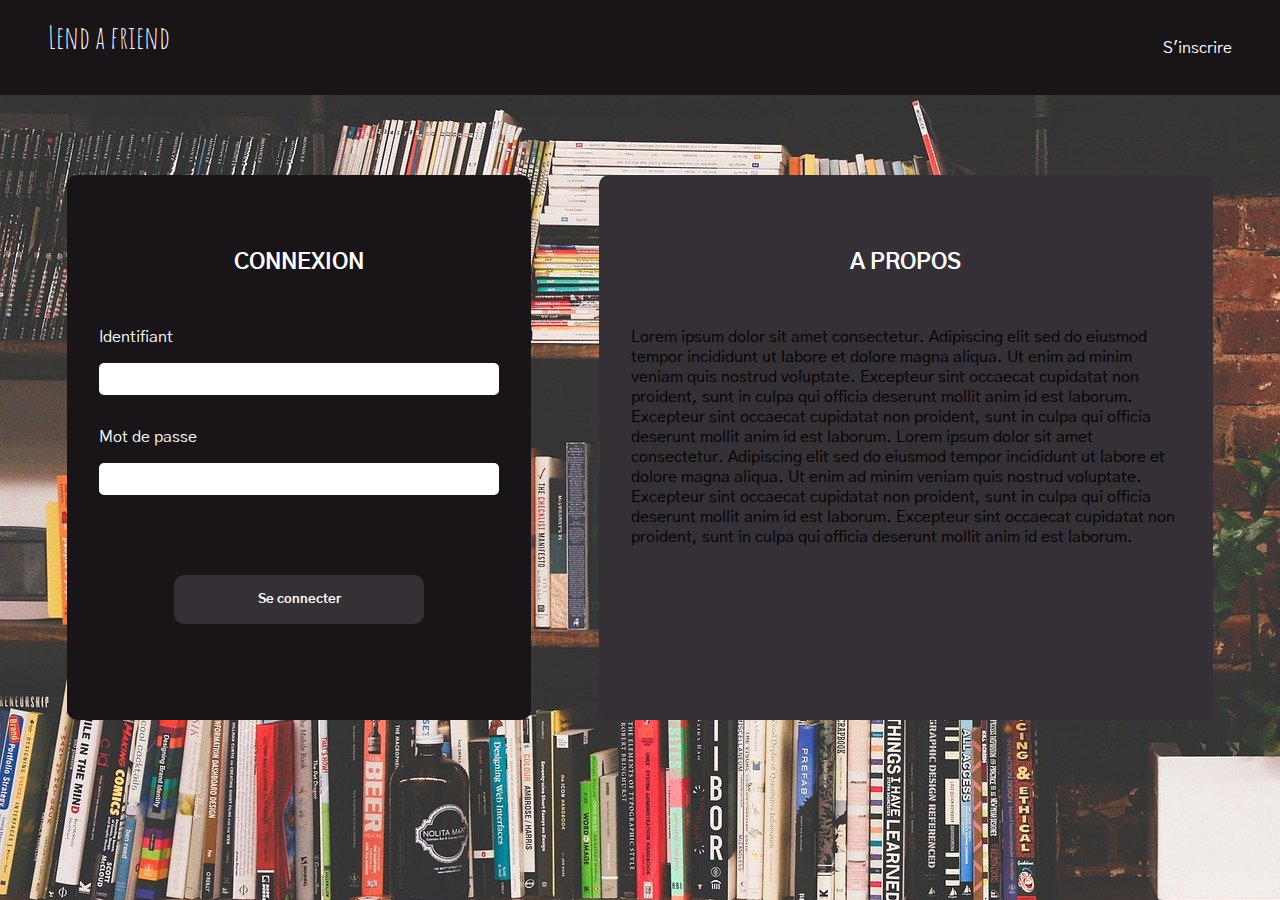
==== src/main/resources/templates/index.html @ f4019629 "Le front est finito :)" ====
<!DOCTYPE html>
<html lang="en" xmlns:th="http://www.thymeleaf.org">
<head>
    <meta charset="UTF-8">
    <meta name="author" content="Léa Fontaine">
    <meta name="description" content="Lend a Friend something... and remember it !">
    <meta name="viewport" content="width=device-width, initial-scale=1.0">
    <meta http-equiv="X-UA-Compatible" content="ie=edge">
    <link th:href="@{css/style.css}" href="../static/css/style.css" rel="stylesheet">
    <link href="https://fonts.googleapis.com/css?family=Gothic+A1&display=swap" rel="stylesheet">
    <link href="https://fonts.googleapis.com/css?family=Amatic+SC&display=swap" rel="stylesheet">
    <title>Lend a Friend !</title>
</head>
<body>
<section class="content-background-container">
    <header class="navbar">
        <a class="navbar-title">Lend a friend</a>
        <a th:href="@{/inscription}" class="navbar-item">S'inscrire</a>
    </header>
    <section class="main-content-container">
        <div class="connection">
            <h2 class="login-menu-title">CONNEXION</h2>
            <form th:action="@{/}" method="post" class="login-form">
                <label for="username" class="login-menu-text">Identifiant</label>
                <input id="username" type="text" class="text-input">
                <label for="password" class="login-menu-text">Mot de passe</label>
                <input id="password" type="text" class="text-input">
                <input type="submit" value="Se connecter" class="main-send-button"/>
            </form>
        </div>
        <div class="about-us">
            <h2 class="login-menu-title">A propos</h2>
            <p class="aboutus-text">Lorem ipsum dolor sit amet consectetur. Adipiscing elit sed do eiusmod tempor
                incididunt ut labore et dolore magna aliqua. Ut enim ad minim veniam quis nostrud voluptate. Excepteur
                sint occaecat cupidatat non proident, sunt in culpa qui officia deserunt mollit anim id est laborum.
                Excepteur sint occaecat cupidatat non proident, sunt in culpa qui officia deserunt mollit anim id est
                laborum.
                Lorem ipsum dolor sit amet consectetur. Adipiscing elit sed do eiusmod tempor incididunt ut labore et
                dolore magna aliqua. Ut enim ad minim veniam quis nostrud voluptate. Excepteur sint occaecat cupidatat
                non
                proident, sunt in culpa qui officia deserunt mollit anim id est laborum. Excepteur sint occaecat
                cupidatat non proident, sunt in culpa qui officia deserunt mollit anim id est laborum.</p>
        </div>
    </section>
</section>
</body>
</html>
---- src/main/resources/static/css/style.css ----
* {
    margin: 0;
    padding: 0;
    font-family: 'Gothic A1', sans-serif;
}

body {
    background-color: #352F36;
    color: #FFFFFF;
}

/*********************************** HEADER/NAVBAR ***********************************/

.navbar {
    color: #FFFFFF;
    background-color: #181418;
    display: flex;
    flex-direction: row;
    justify-content: space-between;
    padding: 1rem;
    height: 7vh;
}

.navbar-title {
    font-family: 'Amatic SC', sans-serif;
    font-size: xx-large;
    margin-left: 2rem;
}

.flex-right-align {
    display: flex;
    flex-direction: row;
    align-items: center;
}

.navbar-item {
    margin-right: 2rem;
    display: flex;
    align-items: center;
}

/*********************************** INDEX & REGISTER ***********************************/

.content-background-container {
    background-image: url(../images/background-img.jpg);
    height: 100vh;
}

.main-content-container {
    display: flex;
    justify-content: space-evenly;
    margin-top: 5rem;
}

.login-menu-title {
    text-align: center;
}

.login-form {
    display: flex;
    flex-direction: column;
    min-width: 400px;
}

.about-us {
    max-width: 550px;
}

.connection, .register {
    padding: 4rem 2rem 6rem 2rem;
    background-color: #181418;
    border-radius: 10px;
}

.about-us {
    padding: 4rem 2rem 6rem 2rem;
    background-color: #352F36;
    border-radius: 10px;
}

.login-menu-title {
    margin-bottom: 3rem;
    font-family: 'Gothic A1', sans-serif;
    font-variant: all-small-caps;
    font-size: xx-large;
}

.login-menu-text {
    padding-bottom: 1rem;
}

.text-input {
    margin-bottom: 2rem;
    border-radius: 5px;
    border: none;
    min-height: 2rem;
    max-width: 400px;
}

.aboutus-text {
    color: black;
}

.main-send-button {
    border: none;
    border-radius: 10px;
    background-color: #352F36;
    color: #FFFFFF;
    font-weight: bold;
    padding: 1rem;
    min-width: 250px;
    align-self: center;
    margin-top: 3rem;
}

/*********************************** REGISTER SPECS ***********************************/

.register {
    padding: 4rem 2rem 2rem 2rem;
}

/*********************************** HOMEPAGE ***********************************/

.flex-container-home {
    display: flex;
    justify-content: space-evenly;
    margin-top: 5rem;
}

.home-title {
    font-variant: all-small-caps;
    margin-bottom: 1rem;
}

.list-items {
    background-color: #181418;
    padding: 2rem;
    margin-bottom: 1rem;
    margin-top: 1rem;
    border-radius: 10px;
    list-style-type: none;
}

.current-borrowings, .current-lendings, .lending-cancelling, .borrowing-cancelling {
    margin: 1rem;
}

.current-lendings, .current-borrowings {
    margin-bottom: 5rem;
}

.lend, .borrow {
    min-width: 550px;
}

.home-form {
    border-radius: 5px;
    border: none;
    min-height: 1.5rem;
    min-width: 300px;
}

.add-button {
    margin-left: 1rem;
    width: 2rem;
    border: none;
    background-color: #181418;
    color: #FFFFFF;
    font-weight: bolder;
    border-radius: 40%;
}

.lending-form, .borrow-form, .home-title {
    text-align: center;
}

.lending-form, .borrow-form {
    display: flex;
    justify-content: center;
}

.text-input, .remove-button, .select-button {
    color: #181418;
}

.flex-selectform-home {
    display: flex;
    flex-direction: column;
}

.select-button, .remove-button {
    border-radius: 5px;
    border: none;
    background-color: #FFFFFF;
    min-height: 2rem;
    margin-bottom: 1rem;
}

.remove-button {
    max-width: 6rem;
    background-color: #181418;
    color: #FFFFFF;
    font-weight: bold;
    align-self: center;
    min-width: 6rem;
}
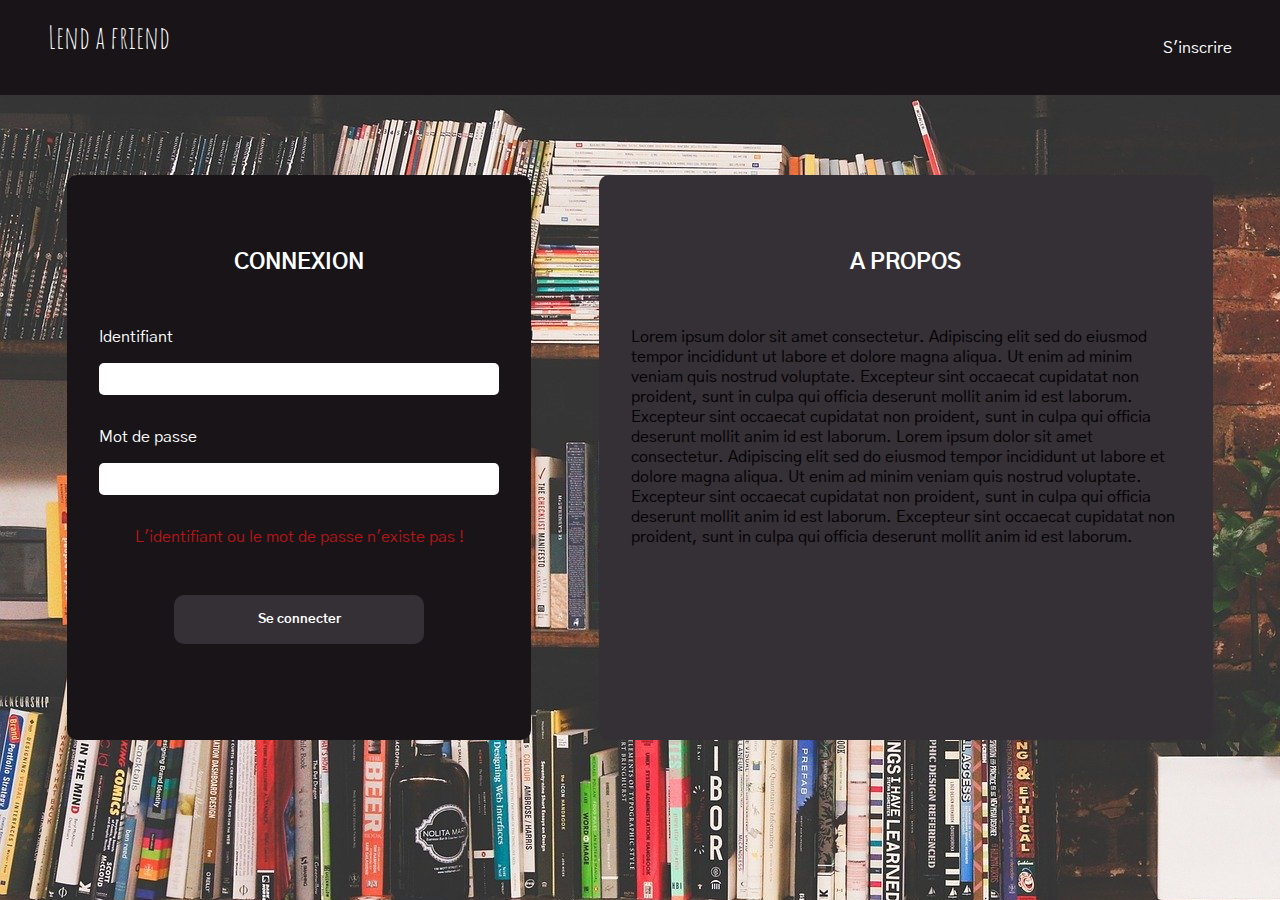
==== commit 9295d301: "Merge pull request #1 from Arcynik/back-end" ====
--- a/src/main/resources/templates/index.html
+++ b/src/main/resources/templates/index.html
@@ -14,17 +14,18 @@
 <body>
 <section class="content-background-container">
     <header class="navbar">
-        <a class="navbar-title">Lend a friend</a>
+        <p class="navbar-title">Lend a friend</p>
         <a th:href="@{/inscription}" class="navbar-item">S'inscrire</a>
     </header>
     <section class="main-content-container">
         <div class="connection">
-            <h2 class="login-menu-title">CONNEXION</h2>
+            <h2 class="login-menu-title">Connexion</h2>
             <form th:action="@{/}" method="post" class="login-form">
                 <label for="username" class="login-menu-text">Identifiant</label>
-                <input id="username" type="text" class="text-input">
+                <input id="username" type="text" class="text-input" name="username">
                 <label for="password" class="login-menu-text">Mot de passe</label>
-                <input id="password" type="text" class="text-input">
+                <input id="password" type="password" class="text-input" name="password">
+                <p th:if="${invalidUser != null}" class="alert-invalid-form">L'identifiant ou le mot de passe n'existe pas !</p>
                 <input type="submit" value="Se connecter" class="main-send-button"/>
             </form>
         </div>
--- a/src/main/resources/static/css/style.css
+++ b/src/main/resources/static/css/style.css
@@ -7,6 +7,15 @@
 body {
     background-color: #352F36;
     color: #FFFFFF;
+}
+
+a {
+    color: #FFFFFF;
+    text-decoration: none;
+}
+
+a:hover {
+    color: #c49e16;
 }
 
 /*********************************** HEADER/NAVBAR ***********************************/
@@ -124,7 +133,7 @@
 .flex-container-home {
     display: flex;
     justify-content: space-evenly;
-    margin-top: 5rem;
+    margin-top: 3rem;
 }
 
 .home-title {
@@ -139,6 +148,7 @@
     margin-top: 1rem;
     border-radius: 10px;
     list-style-type: none;
+    height: 250px;
 }
 
 .current-borrowings, .current-lendings, .lending-cancelling, .borrowing-cancelling {
@@ -146,7 +156,7 @@
 }
 
 .current-lendings, .current-borrowings {
-    margin-bottom: 5rem;
+    margin-bottom: 3rem;
 }
 
 .lend, .borrow {
@@ -166,8 +176,8 @@
     border: none;
     background-color: #181418;
     color: #FFFFFF;
-    font-weight: bolder;
-    border-radius: 40%;
+    border-radius: 10px;
+    max-height: 1.8rem;
 }
 
 .lending-form, .borrow-form, .home-title {
@@ -186,6 +196,10 @@
 .flex-selectform-home {
     display: flex;
     flex-direction: column;
+}
+
+.submit-box {
+    display: flex;
 }
 
 .select-button, .remove-button {
@@ -203,4 +217,40 @@
     font-weight: bold;
     align-self: center;
     min-width: 6rem;
+}
+
+/*********************************** ALERTES & TH:IF ***********************************/
+
+.alert-invalid-form {
+    align-self: center;
+    color: #b81616;
+}
+
+.alert-user-created, .alert-valid-link {
+    align-self: center;
+    color: #14a354;
+}
+
+.alert-valid-link {
+    text-decoration: underline;
+}
+
+.alert-valid-link:hover {
+    color: #FFFFFF;
+}
+
+
+.submit-and-alert-box {
+    position: relative;
+}
+
+.align-alert {
+    position: absolute;
+    align-self: center;
+    z-index: 1;
+}
+
+.submit-and-alert-box {
+    display: flex;
+    flex-direction: column-reverse;
 }